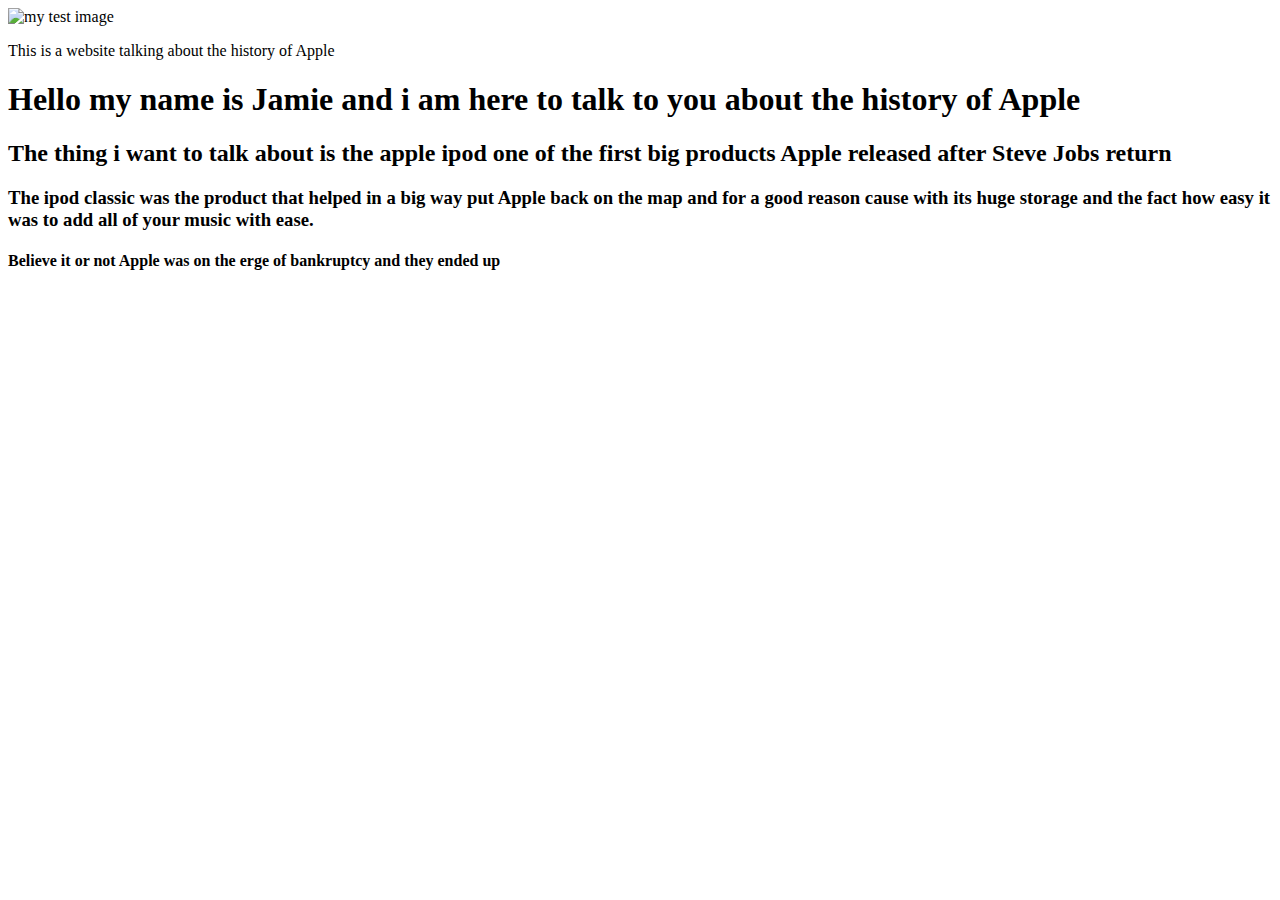
==== index.html @ 5259f497 "Add files via upload" ====
<!DOCTYPE html>
<html>
<head>
	<meta charset="utf-8">
	<title>The history of Apple inc.</title>
	<link rel="stylesheet" type="text/css" href="styles/styles.css">
</head>
<body background="images/">
	
	<img src="images/Apple_logo.png" alt="my test image"
     alt="A picture of the Apple logo"
	 style="width :200px; height :250px">

	<p> This is a website talking about the history of Apple</p>
	
	<h1> Hello my name is Jamie and i am here to talk to you about the history of Apple </h1>

	<h2>The thing i want to talk about is the apple ipod one of the first big products Apple released after Steve Jobs return</h2>

	<h3> The ipod classic was the product that helped in a big way put Apple back on the map and for a good reason cause with its huge storage and the fact how easy it was to add all of your music with ease.</h3>

	<h4>Believe it or not Apple was on the erge of bankruptcy and they ended up </h4>
</body>
</html>
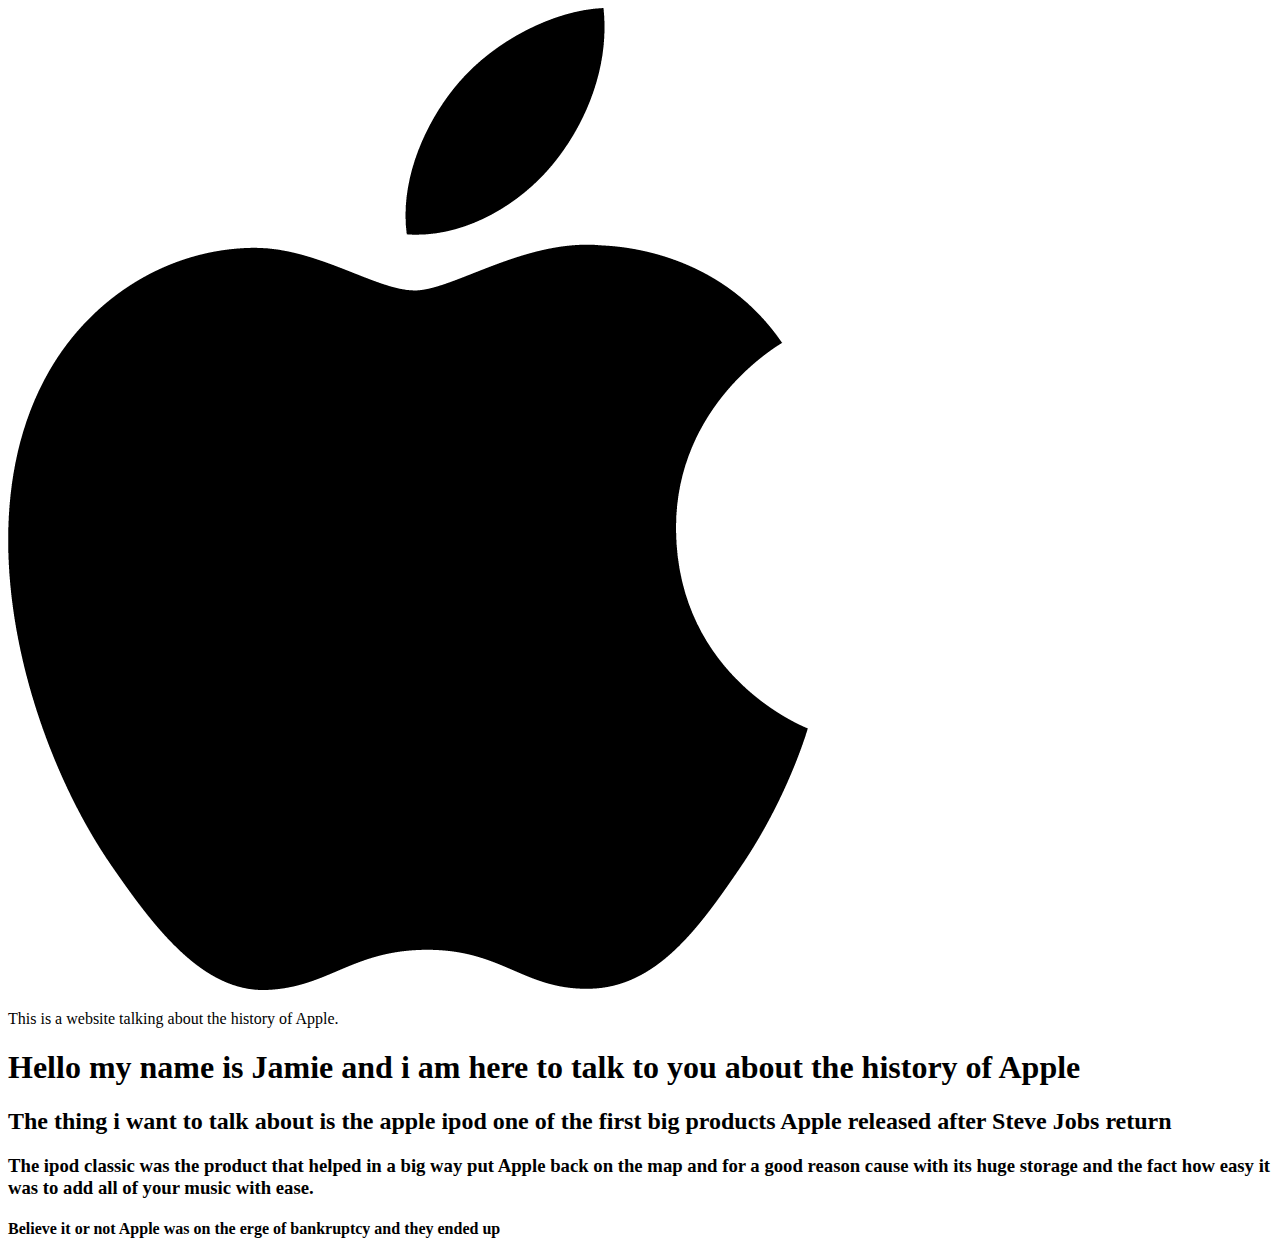
==== commit 6cd349db: "Add files via upload" ====
--- a/index.html
+++ b/index.html
@@ -1,17 +1,17 @@
 <!DOCTYPE html>
 <html>
 <head>
+	<link href="https://fonts.googleapis.com/css?family=Merriweather" rel="stylesheet">
 	<meta charset="utf-8">
 	<title>The history of Apple inc.</title>
 	<link rel="stylesheet" type="text/css" href="styles/styles.css">
+	<script src="script.js"async></script>
 </head>
 <body background="images/">
-	
 	<img src="images/Apple_logo.png" alt="my test image"
-     alt="A picture of the Apple logo"
-	 style="width :200px; height :250px">
-
-	<p> This is a website talking about the history of Apple</p>
+     alt="A picture of the Apple logo">
+     
+	<p> This is a website talking about the history of Apple.</p>
 	
 	<h1> Hello my name is Jamie and i am here to talk to you about the history of Apple </h1>
 
@@ -20,5 +20,10 @@
 	<h3> The ipod classic was the product that helped in a big way put Apple back on the map and for a good reason cause with its huge storage and the fact how easy it was to add all of your music with ease.</h3>
 
 	<h4>Believe it or not Apple was on the erge of bankruptcy and they ended up </h4>
+
+	<a href="https://apple-history.com/ipod"></a>
+	<script src="script.js"async></script>
+
+
 </body>
 </html>
